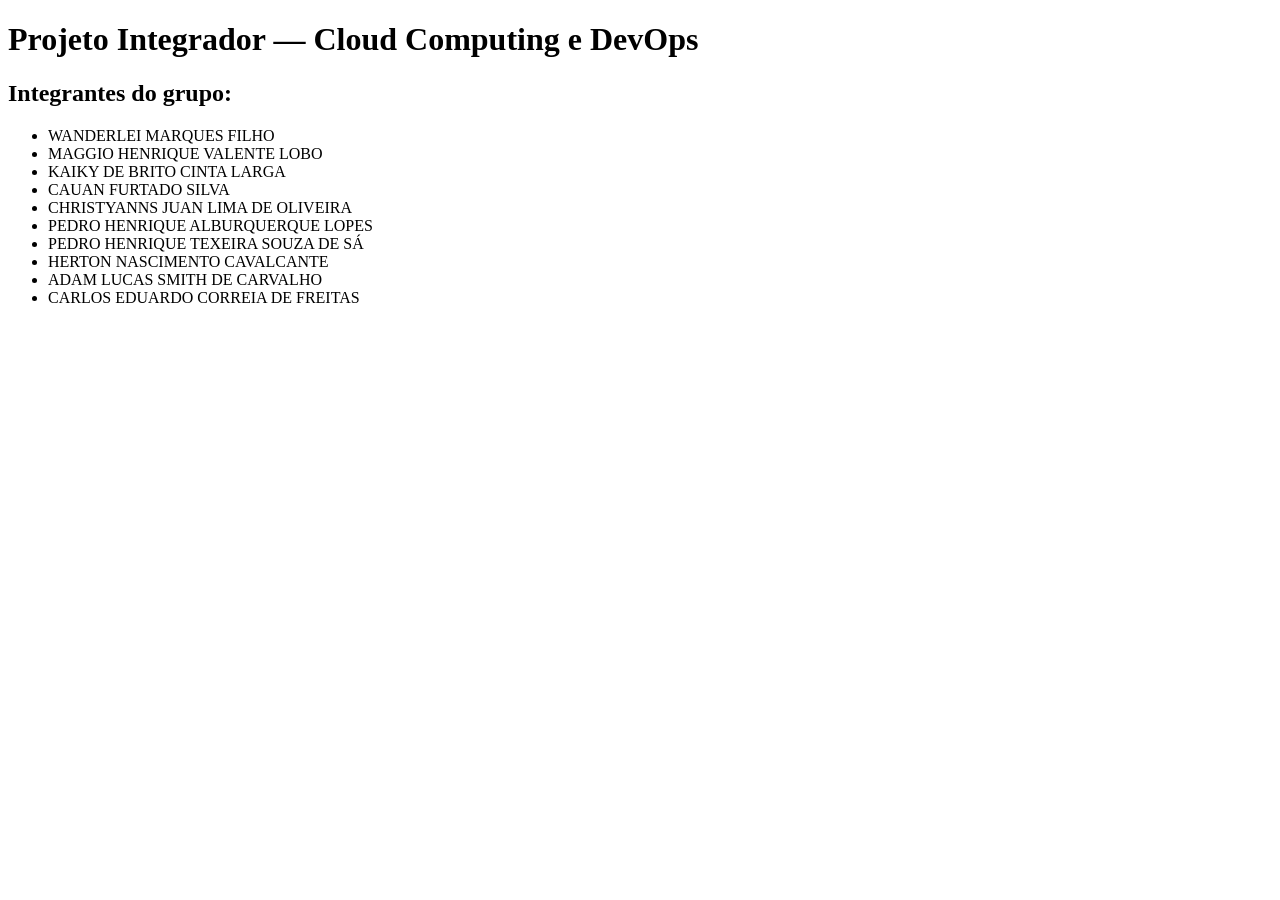
==== site/index.html @ 7328b31e "Adiciona pagina inicial com integrantes do grupo" ====
<!DOCTYPE html>
<html lang="pt-BR">
<head>
    <meta charset="UTF-8">
    <title>Projeto Integrador - Cloud & DevOps</title>
</head>
<body>

    <h1>Projeto Integrador — Cloud Computing e DevOps</h1>

    <h2>Integrantes do grupo:</h2>
    <ul>
        <li>WANDERLEI MARQUES FILHO</li>
        <li>MAGGIO HENRIQUE VALENTE LOBO</li>
        <li>KAIKY DE BRITO CINTA LARGA</li>
        <li>CAUAN FURTADO SILVA</li>
        <li>CHRISTYANNS JUAN LIMA DE OLIVEIRA</li>
        <li>PEDRO HENRIQUE ALBURQUERQUE LOPES</li>
        <li>PEDRO HENRIQUE TEXEIRA SOUZA DE SÁ</li>
        <li>HERTON NASCIMENTO CAVALCANTE</li>
        <li>ADAM LUCAS SMITH DE CARVALHO</li>
        <li>CARLOS EDUARDO CORREIA DE FREITAS</li>
    </ul>

</body>
</html>
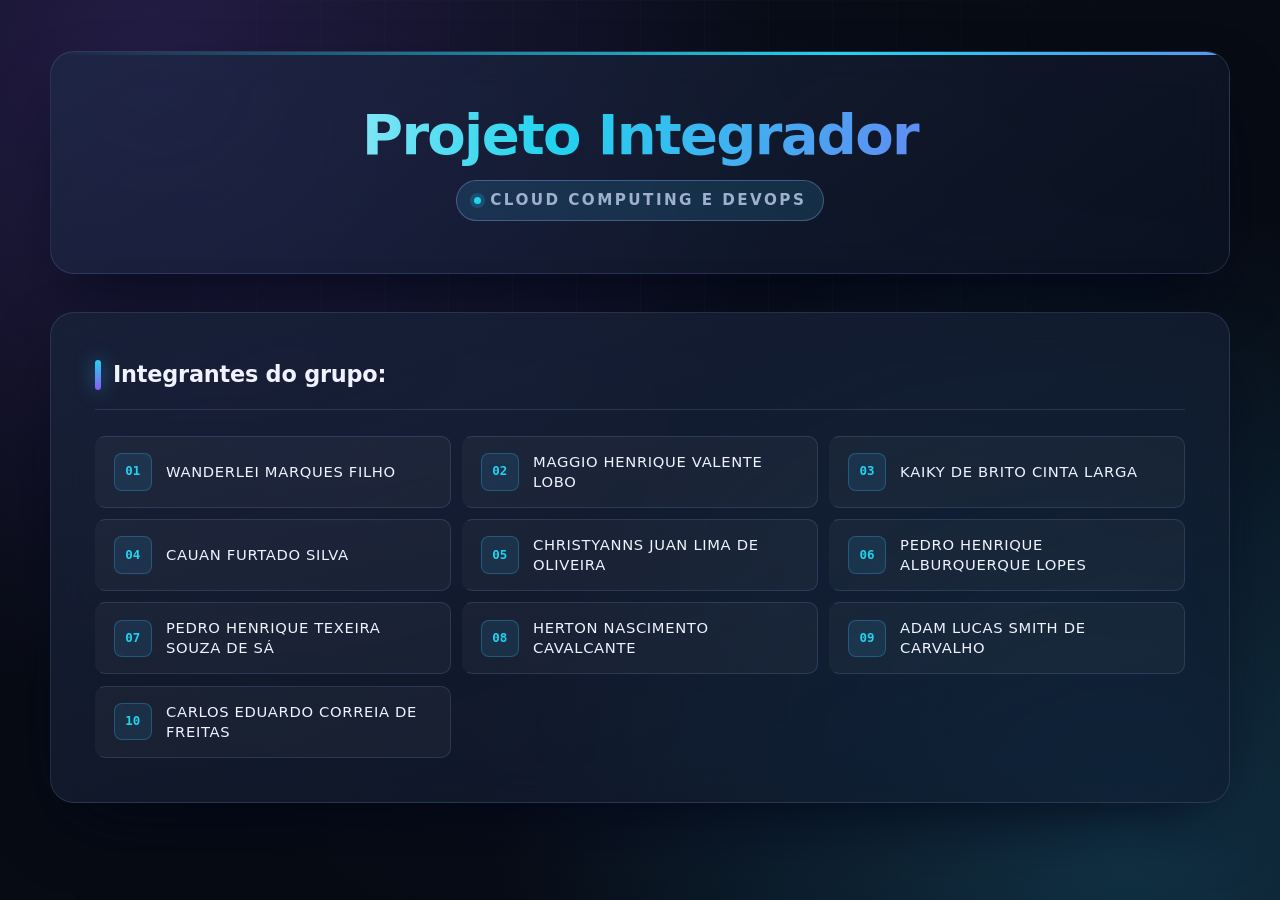
==== commit 6d77b8ae: "Projeto Integrador - Cloud Computing e DevOps" ====
--- a/site/index.html
+++ b/site/index.html
@@ -3,24 +3,32 @@
 <head>
     <meta charset="UTF-8">
     <title>Projeto Integrador - Cloud & DevOps</title>
+    <meta name="viewport" content="width=device-width, initial-scale=1.0">
+    <meta name="description" content="Projeto Integrador de Cloud Computing e DevOps">
+    <meta name="robots" content="index, follow">
+    <link rel="stylesheet" href="styles.css">
 </head>
 <body>
 
-    <h1>Projeto Integrador — Cloud Computing e DevOps</h1>
+    <header>
+        <h1>Projeto Integrador</h1>
+        <p class="subtitulo">Cloud Computing e DevOps</p>
+    </header>
 
-    <h2>Integrantes do grupo:</h2>
-    <ul>
-        <li>WANDERLEI MARQUES FILHO</li>
-        <li>MAGGIO HENRIQUE VALENTE LOBO</li>
-        <li>KAIKY DE BRITO CINTA LARGA</li>
-        <li>CAUAN FURTADO SILVA</li>
-        <li>CHRISTYANNS JUAN LIMA DE OLIVEIRA</li>
-        <li>PEDRO HENRIQUE ALBURQUERQUE LOPES</li>
-        <li>PEDRO HENRIQUE TEXEIRA SOUZA DE SÁ</li>
-        <li>HERTON NASCIMENTO CAVALCANTE</li>
-        <li>ADAM LUCAS SMITH DE CARVALHO</li>
-        <li>CARLOS EDUARDO CORREIA DE FREITAS</li>
-    </ul>
-
+    <section class="grupo-container">
+        <h2>Integrantes do grupo:</h2>
+            <ul class="grupo-lista">
+                <li>WANDERLEI MARQUES FILHO</li>
+                <li>MAGGIO HENRIQUE VALENTE LOBO</li>
+                <li>KAIKY DE BRITO CINTA LARGA</li>
+                <li>CAUAN FURTADO SILVA</li>
+                <li>CHRISTYANNS JUAN LIMA DE OLIVEIRA</li>
+                <li>PEDRO HENRIQUE ALBURQUERQUE LOPES</li>
+                <li>PEDRO HENRIQUE TEXEIRA SOUZA DE SÁ</li>
+                <li>HERTON NASCIMENTO CAVALCANTE</li>
+                <li>ADAM LUCAS SMITH DE CARVALHO</li>
+                <li>CARLOS EDUARDO CORREIA DE FREITAS</li>
+            </ul>
+    </section>
 </body>
 </html>
--- a/site/styles.css
+++ b/site/styles.css
@@ -0,0 +1,425 @@
+/* ============================================================
+   Projeto Integrador — Cloud Computing & DevOps
+   Folha de estilos moderna (dark / glassmorphism)
+   Estrutura:
+     1. Tokens de design (variáveis)
+     2. Reset e base
+     3. Layout da página
+     4. header / h1 / .subtitulo
+     5. .grupo-container / h2
+     6. .grupo-lista / li
+     7. Animações
+     8. Responsividade
+     9. Acessibilidade e impressão
+   ============================================================ */
+/* ---------- 1. Tokens de design ---------- */
+:root {
+    /* Cores de fundo */
+    --bg-base: #070b14;
+    --bg-deep: #0b1120;
+    --bg-glow-1: rgba(56, 189, 248, 0.22);   /* ciano  */
+    --bg-glow-2: rgba(139, 92, 246, 0.22);   /* violeta */
+    /* Superfícies */
+    --surface: rgba(18, 26, 43, 0.62);
+    --surface-strong: rgba(24, 34, 56, 0.85);
+    --surface-hover: rgba(38, 52, 84, 0.75);
+    --border: rgba(148, 180, 255, 0.16);
+    --border-strong: rgba(148, 180, 255, 0.34);
+    /* Texto */
+    --text: #eef3ff;
+    --text-muted: #9fb0cf;
+    --text-dim: #6f809f;
+    /* Acentos */
+    --accent: #38bdf8;
+    --accent-2: #8b5cf6;
+    --accent-3: #22d3ee;
+    --accent-soft: rgba(56, 189, 248, 0.14);
+    /* Formas e sombras */
+    --radius-sm: 10px;
+    --radius: 16px;
+    --radius-lg: 24px;
+    --shadow-soft: 0 10px 30px -12px rgba(0, 0, 0, 0.65);
+    --shadow-strong: 0 28px 70px -24px rgba(2, 6, 23, 0.95);
+    /* Tipografia e ritmo */
+    --font-sans: "Inter", "Segoe UI", system-ui, -apple-system, "Helvetica Neue",
+        Arial, sans-serif;
+    --font-mono: "JetBrains Mono", "Cascadia Code", ui-monospace, "SFMono-Regular",
+        Consolas, monospace;
+    --max-width: 1080px;
+    /* Transições */
+    --ease: cubic-bezier(0.22, 1, 0.36, 1);
+    --fast: 180ms var(--ease);
+    --slow: 420ms var(--ease);
+    color-scheme: dark;
+}
+/* ---------- 2. Reset e base ---------- */
+*,
+*::before,
+*::after {
+    box-sizing: border-box;
+}
+html {
+    -webkit-text-size-adjust: 100%;
+    scroll-behavior: smooth;
+}
+body {
+    margin: 0;
+    min-height: 100vh;
+    padding: clamp(1.5rem, 4vw, 4rem) clamp(1rem, 3vw, 2rem);
+    display: flex;
+    flex-direction: column;
+    align-items: center;
+    gap: clamp(1.75rem, 3vw, 2.75rem);
+    font-family: var(--font-sans);
+    font-size: clamp(0.95rem, 0.9rem + 0.25vw, 1.05rem);
+    line-height: 1.6;
+    color: var(--text);
+    letter-spacing: 0.01em;
+    background-color: var(--bg-base);
+    background-image:
+        radial-gradient(circle at 12% 8%, var(--bg-glow-2) 0%, transparent 45%),
+        radial-gradient(circle at 88% 92%, var(--bg-glow-1) 0%, transparent 45%),
+        radial-gradient(circle at 50% 50%, var(--bg-deep) 0%, var(--bg-base) 70%);
+    background-attachment: fixed;
+    /* grade sutil de fundo */
+    position: relative;
+    overflow-x: hidden;
+}
+body::before {
+    content: "";
+    position: fixed;
+    inset: 0;
+    pointer-events: none;
+    background-image:
+        linear-gradient(rgba(148, 180, 255, 0.045) 1px, transparent 1px),
+        linear-gradient(90deg, rgba(148, 180, 255, 0.045) 1px, transparent 1px);
+    background-size: 64px 64px;
+    mask-image: radial-gradient(circle at 50% 30%, #000 0%, transparent 78%);
+    -webkit-mask-image: radial-gradient(circle at 50% 30%, #000 0%, transparent 78%);
+    z-index: 0;
+}
+/* Todo conteúdo acima da grade de fundo */
+header,
+section {
+    position: relative;
+    z-index: 1;
+    width: 100%;
+    max-width: var(--max-width);
+}
+::selection {
+    background: var(--accent);
+    color: var(--bg-base);
+}
+/* ---------- 3. Layout da página ---------- */
+body > header,
+body > section {
+    animation: rise 720ms var(--ease) both;
+}
+body > section {
+    animation-delay: 120ms;
+}
+/* ---------- 4. Cabeçalho ---------- */
+header {
+    text-align: center;
+    padding: clamp(2rem, 5vw, 3.25rem) clamp(1.25rem, 4vw, 3rem);
+    background: linear-gradient(
+        145deg,
+        rgba(30, 41, 66, 0.75),
+        rgba(13, 20, 35, 0.6)
+    );
+    border: 1px solid var(--border);
+    border-radius: var(--radius-lg);
+    box-shadow: var(--shadow-strong);
+    backdrop-filter: blur(18px) saturate(140%);
+    -webkit-backdrop-filter: blur(18px) saturate(140%);
+    overflow: hidden;
+}
+/* Linha luminosa no topo do cabeçalho */
+header::before {
+    content: "";
+    position: absolute;
+    inset: 0 0 auto 0;
+    height: 3px;
+    background: linear-gradient(
+        90deg,
+        transparent,
+        var(--accent-3),
+        var(--accent-2),
+        transparent
+    );
+    background-size: 200% 100%;
+    animation: shimmer 6s linear infinite;
+}
+header h1 {
+    margin: 0;
+    font-size: clamp(1.9rem, 1.2rem + 3.4vw, 3.5rem);
+    font-weight: 800;
+    line-height: 1.1;
+    letter-spacing: -0.03em;
+    background: linear-gradient(
+        100deg,
+        #ffffff 0%,
+        var(--accent-3) 42%,
+        var(--accent-2) 100%
+    );
+    -webkit-background-clip: text;
+    background-clip: text;
+    color: transparent;
+    -webkit-text-fill-color: transparent;
+    text-wrap: balance;
+}
+/* .subtitulo */
+.subtitulo {
+    margin: 0.9rem auto 0;
+    display: inline-flex;
+    align-items: center;
+    gap: 0.6rem;
+    padding: 0.45rem 1.05rem;
+    font-size: clamp(0.78rem, 0.72rem + 0.3vw, 0.95rem);
+    font-weight: 600;
+    letter-spacing: 0.16em;
+    text-transform: uppercase;
+    color: var(--text-muted);
+    background: var(--accent-soft);
+    border: 1px solid var(--border-strong);
+    border-radius: 999px;
+}
+.subtitulo::before {
+    content: "";
+    width: 7px;
+    height: 7px;
+    border-radius: 50%;
+    background: var(--accent-3);
+    box-shadow: 0 0 0 4px rgba(34, 211, 238, 0.18);
+    animation: pulse 2.4s ease-in-out infinite;
+}
+/* ---------- 5. Cartão do grupo ---------- */
+.grupo-container {
+    padding: clamp(1.5rem, 3.5vw, 2.75rem);
+    background: linear-gradient(
+        160deg,
+        var(--surface-strong),
+        var(--surface)
+    );
+    border: 1px solid var(--border);
+    border-radius: var(--radius-lg);
+    box-shadow: var(--shadow-strong);
+    backdrop-filter: blur(18px) saturate(140%);
+    -webkit-backdrop-filter: blur(18px) saturate(140%);
+}
+.grupo-container h2 {
+    margin: 0 0 1.6rem;
+    padding-bottom: 1rem;
+    font-size: clamp(1.05rem, 0.95rem + 0.6vw, 1.4rem);
+    font-weight: 700;
+    letter-spacing: -0.01em;
+    color: var(--text);
+    border-bottom: 1px solid var(--border);
+    display: flex;
+    align-items: center;
+    gap: 0.75rem;
+}
+.grupo-container h2::before {
+    content: "";
+    flex: none;
+    width: 6px;
+    height: 1.35em;
+    border-radius: 999px;
+    background: linear-gradient(180deg, var(--accent-3), var(--accent-2));
+    box-shadow: 0 0 18px rgba(56, 189, 248, 0.55);
+}
+/* ---------- 6. Lista de integrantes ---------- */
+.grupo-lista {
+    margin: 0;
+    padding: 0;
+    list-style: none;
+    display: grid;
+    grid-template-columns: repeat(auto-fit, minmax(min(100%, 330px), 1fr));
+    gap: 0.7rem;
+    counter-reset: integrante;
+}
+.grupo-lista li {
+    counter-increment: integrante;
+    position: relative;
+    display: flex;
+    align-items: center;
+    gap: 0.9rem;
+    padding: 0.95rem 1.15rem 0.95rem 1rem;
+    font-size: 0.92rem;
+    font-weight: 500;
+    line-height: 1.35;
+    color: var(--text);
+    text-transform: uppercase;
+    letter-spacing: 0.045em;
+    background: rgba(255, 255, 255, 0.035);
+    border: 1px solid var(--border);
+    border-left: 3px solid transparent;
+    border-radius: var(--radius-sm);
+    transition: transform var(--fast), background var(--fast),
+        border-color var(--fast), box-shadow var(--fast), color var(--fast);
+    animation: rise 560ms var(--ease) both;
+    animation-delay: calc(var(--i, 0) * 55ms + 200ms);
+}
+/* Numeração automática */
+.grupo-lista li::before {
+    content: counter(integrante, decimal-leading-zero);
+    flex: none;
+    width: 2.35rem;
+    height: 2.35rem;
+    display: grid;
+    place-items: center;
+    font-family: var(--font-mono);
+    font-size: 0.78rem;
+    font-weight: 700;
+    letter-spacing: 0;
+    color: var(--accent-3);
+    background: rgba(56, 189, 248, 0.1);
+    border: 1px solid rgba(56, 189, 248, 0.28);
+    border-radius: 8px;
+    transition: background var(--fast), color var(--fast),
+        box-shadow var(--fast), transform var(--fast);
+}
+/* Brilho lateral que aparece no hover */
+.grupo-lista li::after {
+    content: "";
+    position: absolute;
+    inset: 0 auto 0 0;
+    width: 3px;
+    border-radius: var(--radius-sm) 0 0 var(--radius-sm);
+    background: linear-gradient(180deg, var(--accent-3), var(--accent-2));
+    opacity: 0;
+    transition: opacity var(--fast);
+}
+.grupo-lista li:hover,
+.grupo-lista li:focus-within {
+    transform: translateX(6px);
+    background: var(--surface-hover);
+    border-color: var(--border-strong);
+    box-shadow: var(--shadow-soft);
+}
+.grupo-lista li:hover::after {
+    opacity: 1;
+}
+.grupo-lista li:hover::before {
+    background: linear-gradient(135deg, var(--accent-3), var(--accent-2));
+    color: #04121f;
+    box-shadow: 0 0 22px rgba(56, 189, 248, 0.45);
+    transform: scale(1.06);
+}
+/* Índices de atraso da animação (10 integrantes) */
+.grupo-lista li:nth-child(1)  { --i: 0; }
+.grupo-lista li:nth-child(2)  { --i: 1; }
+.grupo-lista li:nth-child(3)  { --i: 2; }
+.grupo-lista li:nth-child(4)  { --i: 3; }
+.grupo-lista li:nth-child(5)  { --i: 4; }
+.grupo-lista li:nth-child(6)  { --i: 5; }
+.grupo-lista li:nth-child(7)  { --i: 6; }
+.grupo-lista li:nth-child(8)  { --i: 7; }
+.grupo-lista li:nth-child(9)  { --i: 8; }
+.grupo-lista li:nth-child(10) { --i: 9; }
+.grupo-lista li:nth-child(11) { --i: 10; }
+.grupo-lista li:nth-child(12) { --i: 11; }
+/* ---------- 7. Animações ---------- */
+@keyframes rise {
+    from {
+        opacity: 0;
+        transform: translateY(18px);
+    }
+    to {
+        opacity: 1;
+        transform: translateY(0);
+    }
+}
+@keyframes shimmer {
+    from { background-position: 0% 50%; }
+    to   { background-position: 200% 50%; }
+}
+@keyframes pulse {
+    0%, 100% {
+        box-shadow: 0 0 0 4px rgba(34, 211, 238, 0.18);
+        opacity: 1;
+    }
+    50% {
+        box-shadow: 0 0 0 8px rgba(34, 211, 238, 0.03);
+        opacity: 0.75;
+    }
+}
+/* ---------- 8. Responsividade ---------- */
+@media (max-width: 640px) {
+    body {
+        padding: 1.5rem 1rem 2.5rem;
+        gap: 1.5rem;
+    }
+    header {
+        border-radius: var(--radius);
+    }
+    .grupo-container {
+        border-radius: var(--radius);
+    }
+    .grupo-lista li {
+        font-size: 0.85rem;
+        letter-spacing: 0.03em;
+        padding: 0.85rem 1rem;
+    }
+    .grupo-lista li::before {
+        width: 2.1rem;
+        height: 2.1rem;
+    }
+    .grupo-lista li:hover {
+        transform: none;
+    }
+}
+@media (min-width: 1200px) {
+    :root {
+        --max-width: 1180px;
+    }
+}
+/* ---------- 9. Acessibilidade e impressão ---------- */
+:focus-visible {
+    outline: 2px solid var(--accent-3);
+    outline-offset: 3px;
+    border-radius: 4px;
+}
+@media (prefers-reduced-motion: reduce) {
+    *,
+    *::before,
+    *::after {
+        animation-duration: 0.001ms !important;
+        animation-iteration-count: 1 !important;
+        transition-duration: 0.001ms !important;
+        scroll-behavior: auto !important;
+    }
+}
+@media print {
+    body {
+        background: #fff;
+        color: #111;
+        padding: 1rem;
+    }
+    body::before {
+        display: none;
+    }
+    header,
+    .grupo-container {
+        background: none;
+        border-color: #ccc;
+        box-shadow: none;
+        backdrop-filter: none;
+    }
+    header h1 {
+        color: #111;
+        -webkit-text-fill-color: #111;
+        background: none;
+    }
+    .subtitulo,
+    .grupo-lista li {
+        color: #111;
+        border-color: #ccc;
+        background: none;
+    }
+    .grupo-lista li::before {
+        color: #111;
+        border-color: #999;
+        background: none;
+    }
+}
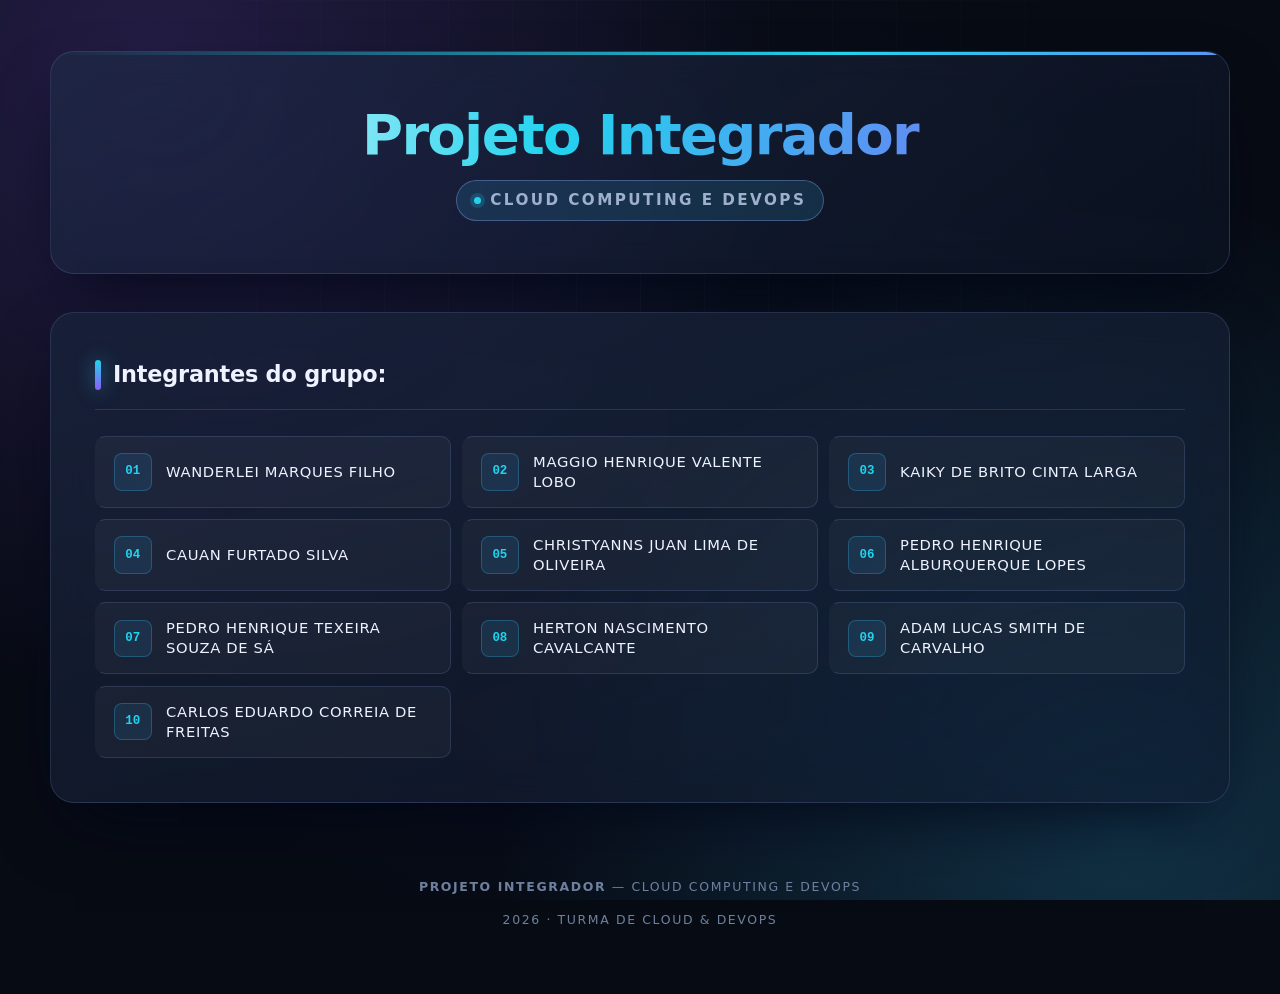
==== commit c53decfc: "adiciona rodapé" ====
--- a/site/index.html
+++ b/site/index.html
@@ -30,5 +30,9 @@
                 <li>CARLOS EDUARDO CORREIA DE FREITAS</li>
             </ul>
     </section>
+    <footer class="rodape">
+        <p><strong>Projeto Integrador</strong> — Cloud Computing e DevOps</p>
+        <p>2026 · Turma de Cloud &amp; DevOps</p>
+    </footer>
 </body>
 </html>
--- a/site/styles.css
+++ b/site/styles.css
@@ -422,4 +422,21 @@
         border-color: #999;
         background: none;
     }
+}
+
+.rodape {
+    position: relative;
+    z-index: 1;
+    width: 100%;
+    max-width: var(--max-width);
+
+    /* o body já é flex-column: isto empurra o rodapé para o fim da tela */
+    margin-top: auto;
+    padding-top: 1.5rem;
+
+    text-align: center;
+    font-size: 0.78rem;
+    letter-spacing: 0.13em;
+    text-transform: uppercase;
+    color: var(--text-dim);
 }
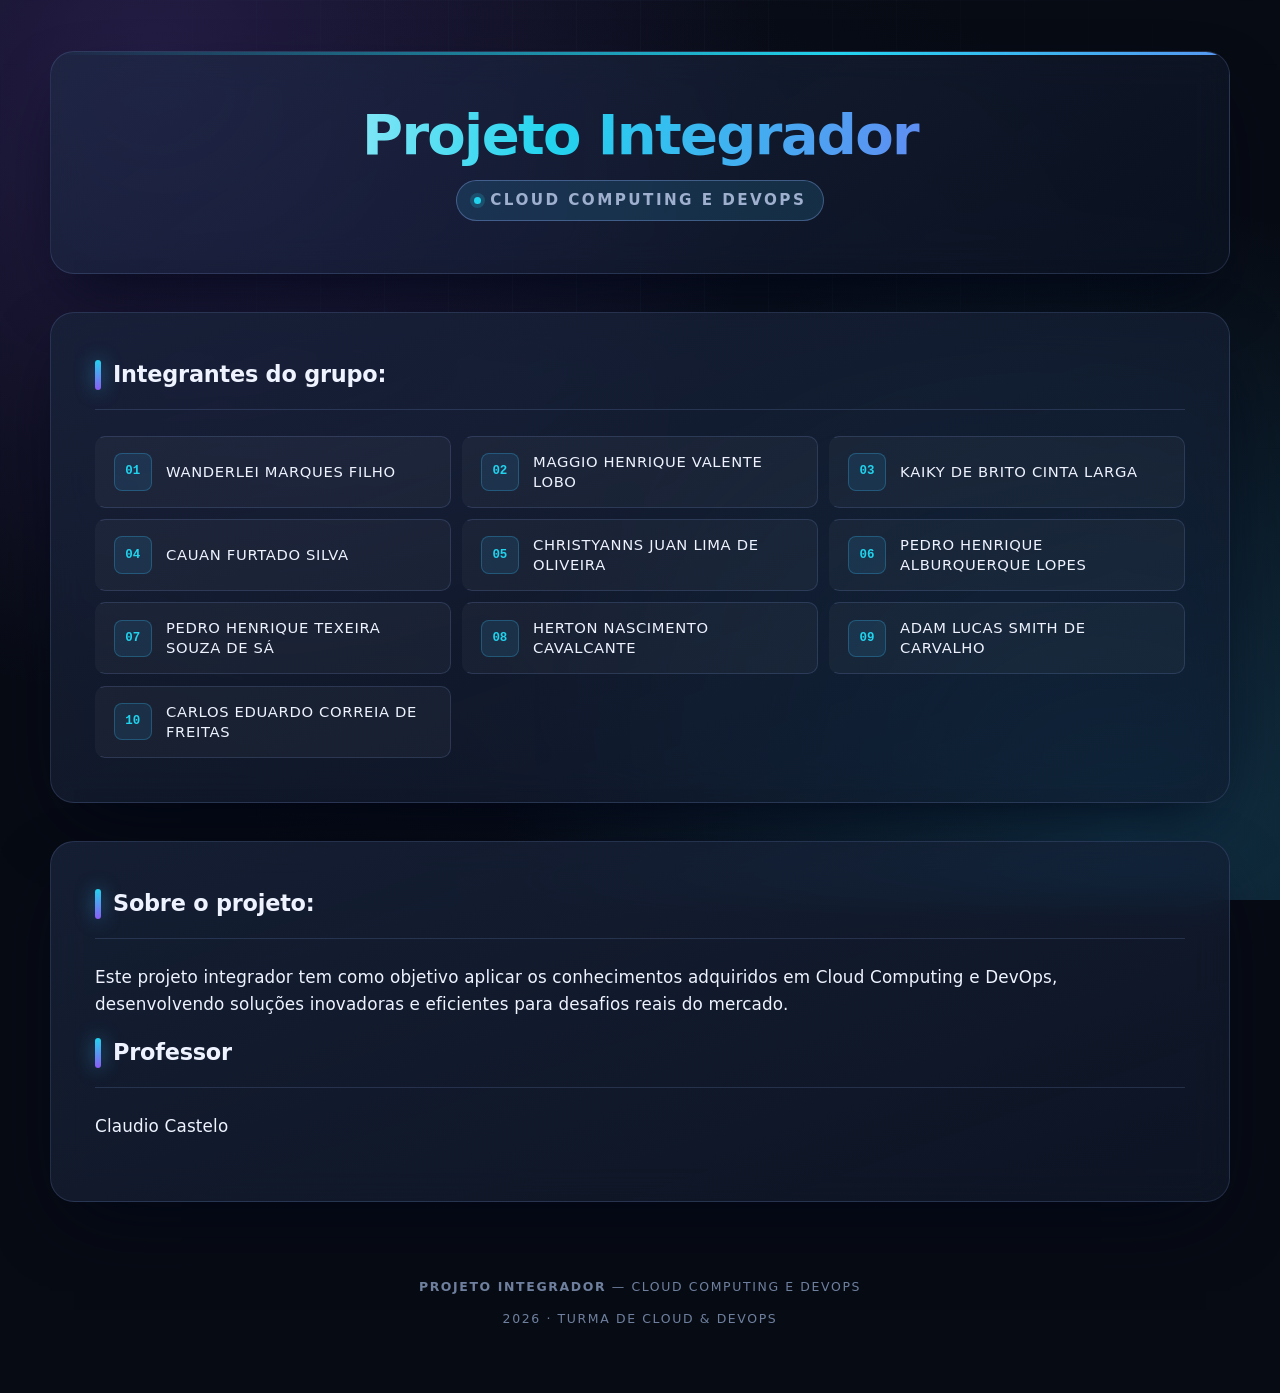
==== commit b572de5b: "nova secao sobre e professor" ====
--- a/site/index.html
+++ b/site/index.html
@@ -7,6 +7,7 @@
     <meta name="description" content="Projeto Integrador de Cloud Computing e DevOps">
     <meta name="robots" content="index, follow">
     <link rel="stylesheet" href="styles.css">
+    <link rel="icon" type="image/png" href="favicon.png">
 </head>
 <body>
 
@@ -29,6 +30,12 @@
                 <li>ADAM LUCAS SMITH DE CARVALHO</li>
                 <li>CARLOS EDUARDO CORREIA DE FREITAS</li>
             </ul>
+    </section>    
+    <section class="grupo-container">
+        <h2>Sobre o projeto:</h2>
+        <p>Este projeto integrador tem como objetivo aplicar os conhecimentos adquiridos em Cloud Computing e DevOps, desenvolvendo soluções inovadoras e eficientes para desafios reais do mercado.</p>
+        <h2>Professor</h2>
+        <p>Claudio Castelo</p>
     </section>
     <footer class="rodape">
         <p><strong>Projeto Integrador</strong> — Cloud Computing e DevOps</p>
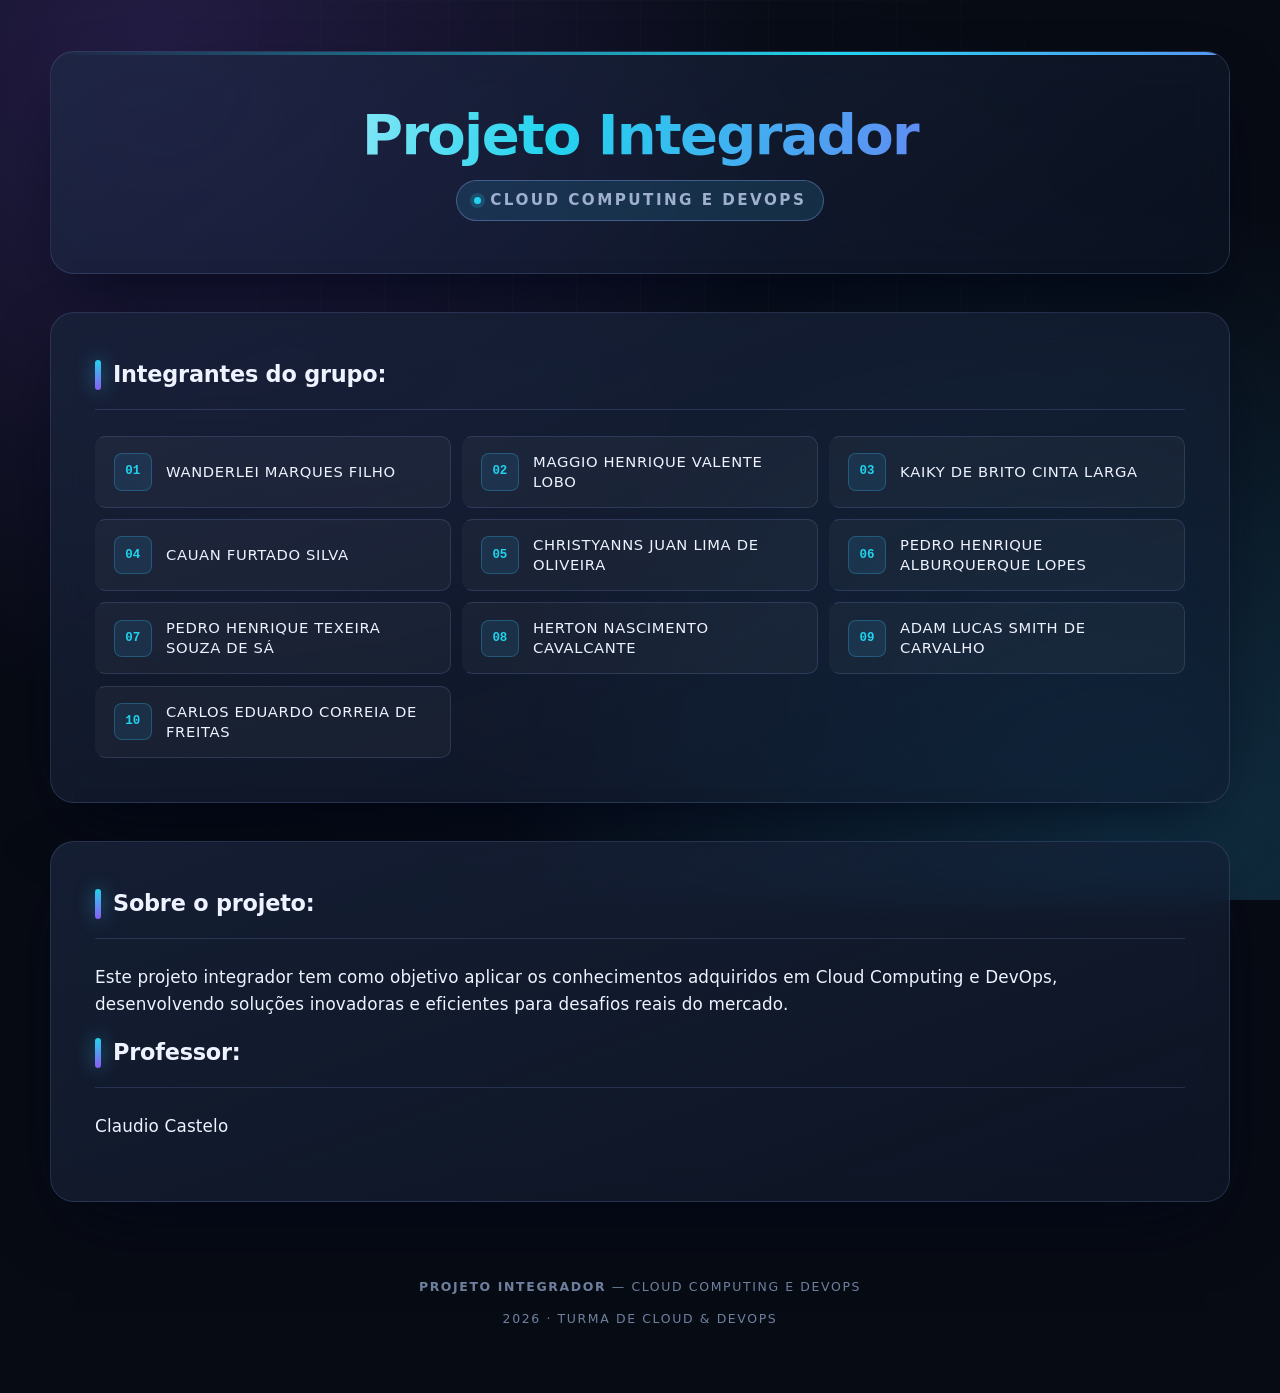
==== commit eeeee1c0: "correcao simples no index.html" ====
--- a/site/index.html
+++ b/site/index.html
@@ -34,7 +34,7 @@
     <section class="grupo-container">
         <h2>Sobre o projeto:</h2>
         <p>Este projeto integrador tem como objetivo aplicar os conhecimentos adquiridos em Cloud Computing e DevOps, desenvolvendo soluções inovadoras e eficientes para desafios reais do mercado.</p>
-        <h2>Professor</h2>
+        <h2>Professor:</h2>
         <p>Claudio Castelo</p>
     </section>
     <footer class="rodape">
